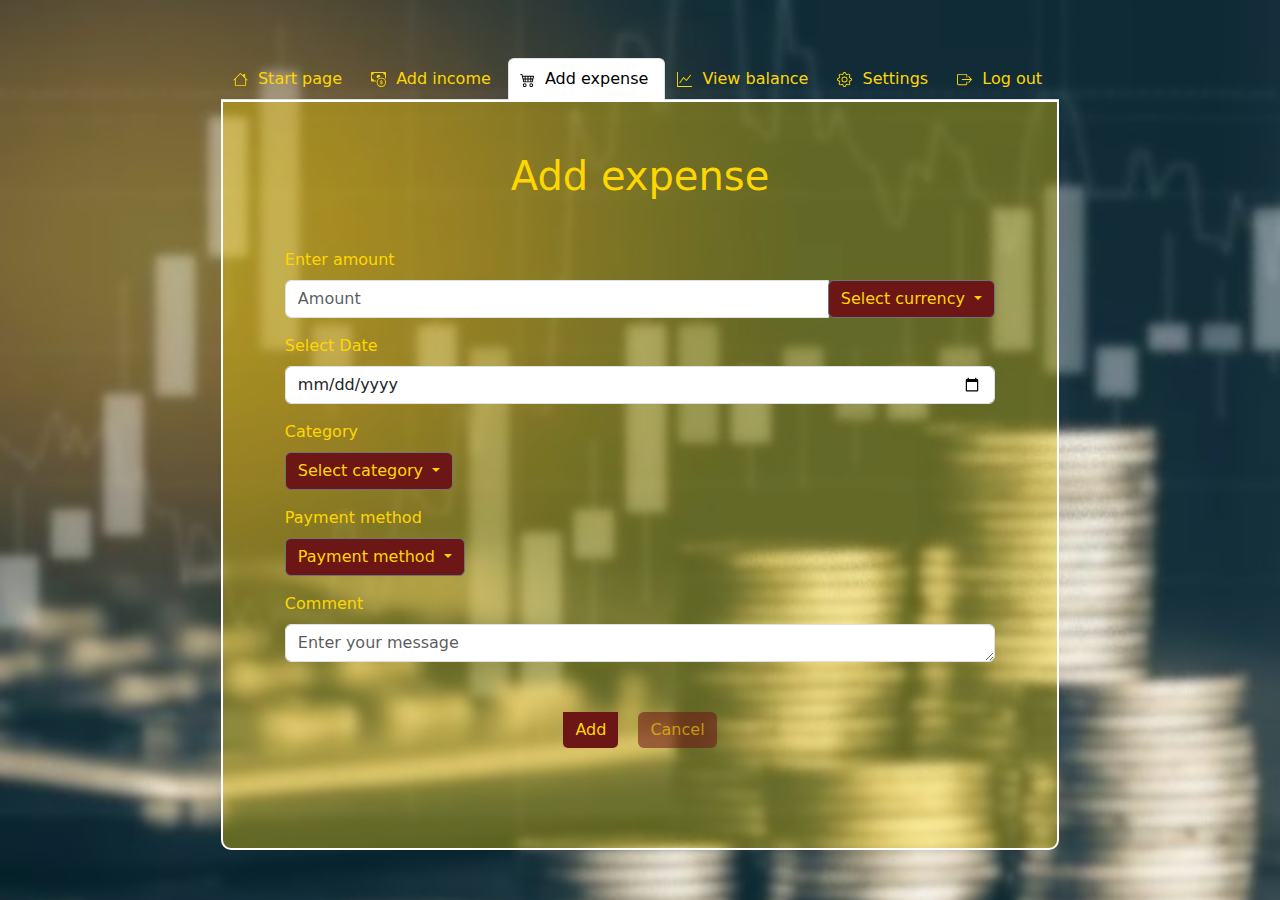
==== add-expense-tab.html @ 06dd49f6 "changed_way_of_navbar_working" ====
<!DOCTYPE html>
<html lang="en">

<head>
    <meta charset="UTF-8" />
    <meta name="viewport" content="width=device-width, initial-scale=1.0"/>
    <title>Main menu</title>
    <link href="https://cdn.jsdelivr.net/npm/bootstrap@5.3.3/dist/css/bootstrap.min.css" rel="stylesheet"
        integrity="sha384-QWTKZyjpPEjISv5WaRU9OFeRpok6YctnYmDr5pNlyT2bRjXh0JMhjY6hW+ALEwIH" crossorigin="anonymous" />
    <link rel="stylesheet" href="./style.css" />
</head>

<body class="menu">
    <nav class="navbar navbar-expand-lg navbar-light">
        <div class="container-fluid">
            
            <button class="navbar-toggler ms-auto" type="button" data-bs-toggle="collapse" data-bs-target="#navbarTabs"
                aria-controls="navbarTabs" aria-expanded="false" aria-label="Toggle navigation">
                <span class="navbar-toggler-icon"></span>
            </button>

            <div class="collapse navbar-collapse" id="navbarTabs">
                <ul class="nav nav-tabs">
                    
                    <li class="nav-item">
                        <a class="nav-link" id="start-tab" href="./menu.html">

                            <svg xmlns="http://www.w3.org/2000/svg" width="15" height="15" fill="currentColor" class="bi bi-house" viewBox="0 0 16 16" style="margin-right: 5px; margin-left: -5px;">
                                <path d="M8.707 1.5a1 1 0 0 0-1.414 0L.646 8.146a.5.5 0 0 0 .708.708L2 8.207V13.5A1.5 1.5 0 0 0 3.5 15h9a1.5 1.5 0 0 0 1.5-1.5V8.207l.646.647a.5.5 0 0 0 .708-.708L13 5.793V2.5a.5.5 0 0 0-.5-.5h-1a.5.5 0 0 0-.5.5v1.293zM13 7.207V13.5a.5.5 0 0 1-.5.5h-9a.5.5 0 0 1-.5-.5V7.207l5-5z"/>
                            </svg>

                        Start page</a>
                    </li>

                    <li class="nav-item">
                        <a class="nav-link" id="incomes-tab" href="./add-income-tab.html">

                            <svg xmlns="http://www.w3.org/2000/svg" width="15" height="15" fill="currentColor" class="bi bi-cash-coin" viewBox="0 0 16 16" style="margin-right: 5px; margin-left: -5px;">
                                <path fill-rule="evenodd" d="M11 15a4 4 0 1 0 0-8 4 4 0 0 0 0 8m5-4a5 5 0 1 1-10 0 5 5 0 0 1 10 0"/>
                                <path d="M9.438 11.944c.047.596.518 1.06 1.363 1.116v.44h.375v-.443c.875-.061 1.386-.529 1.386-1.207 0-.618-.39-.936-1.09-1.1l-.296-.07v-1.2c.376.043.614.248.671.532h.658c-.047-.575-.54-1.024-1.329-1.073V8.5h-.375v.45c-.747.073-1.255.522-1.255 1.158 0 .562.378.92 1.007 1.066l.248.061v1.272c-.384-.058-.639-.27-.696-.563h-.668zm1.36-1.354c-.369-.085-.569-.26-.569-.522 0-.294.216-.514.572-.578v1.1zm.432.746c.449.104.655.272.655.569 0 .339-.257.571-.709.614v-1.195z"/>
                                <path d="M1 0a1 1 0 0 0-1 1v8a1 1 0 0 0 1 1h4.083q.088-.517.258-1H3a2 2 0 0 0-2-2V3a2 2 0 0 0 2-2h10a2 2 0 0 0 2 2v3.528c.38.34.717.728 1 1.154V1a1 1 0 0 0-1-1z"/>
                                <path d="M9.998 5.083 10 5a2 2 0 1 0-3.132 1.65 6 6 0 0 1 3.13-1.567"/>
                            </svg>
                            
                        Add income</a>
                    </li>

                    <li class="nav-item">
                        <a class="nav-link active" id="expenses-tab">

                            <svg xmlns="http://www.w3.org/2000/svg" width="15" height="15" fill="currentColor" class="bi bi-cart4" viewBox="0 0 16 16" style="margin-right: 5px; margin-left: -5px;">
                                <path d="M0 2.5A.5.5 0 0 1 .5 2H2a.5.5 0 0 1 .485.379L2.89 4H14.5a.5.5 0 0 1 .485.621l-1.5 6A.5.5 0 0 1 13 11H4a.5.5 0 0 1-.485-.379L1.61 3H.5a.5.5 0 0 1-.5-.5M3.14 5l.5 2H5V5zM6 5v2h2V5zm3 0v2h2V5zm3 0v2h1.36l.5-2zm1.11 3H12v2h.61zM11 8H9v2h2zM8 8H6v2h2zM5 8H3.89l.5 2H5zm0 5a1 1 0 1 0 0 2 1 1 0 0 0 0-2m-2 1a2 2 0 1 1 4 0 2 2 0 0 1-4 0m9-1a1 1 0 1 0 0 2 1 1 0 0 0 0-2m-2 1a2 2 0 1 1 4 0 2 2 0 0 1-4 0"/>
                            </svg>                          
                            
                        Add expense</a>
                    </li>

                    <li class="nav-item">
                        <a class="nav-link" id="balance-tab" href="./view-balance-tab.html">

                            <svg xmlns="http://www.w3.org/2000/svg" width="15" height="15" fill="currentColor" class="bi bi-graph-up" viewBox="0 0 16 16" style="margin-right: 5px; margin-left: -5px;">
                            <path fill-rule="evenodd" d="M0 0h1v15h15v1H0zm14.817 3.113a.5.5 0 0 1 .07.704l-4.5 5.5a.5.5 0 0 1-.74.037L7.06 6.767l-3.656 5.027a.5.5 0 0 1-.808-.588l4-5.5a.5.5 0 0 1 .758-.06l2.609 2.61 4.15-5.073a.5.5 0 0 1 .704-.07"/>
                            </svg>                    
                            
                        View balance</a>
                    </li>

                    <li class="nav-item">
                        <a class="nav-link" id="settings-tab" href="./settings-tab.html">

                            <svg xmlns="http://www.w3.org/2000/svg" width="15" height="15" fill="currentColor" class="bi bi-gear" viewBox="0 0 16 16" style="margin-right: 5px; margin-left: -5px;">
                                <path d="M8 4.754a3.246 3.246 0 1 0 0 6.492 3.246 3.246 0 0 0 0-6.492M5.754 8a2.246 2.246 0 1 1 4.492 0 2.246 2.246 0 0 1-4.492 0"/>
                                <path d="M9.796 1.343c-.527-1.79-3.065-1.79-3.592 0l-.094.319a.873.873 0 0 1-1.255.52l-.292-.16c-1.64-.892-3.433.902-2.54 2.541l.159.292a.873.873 0 0 1-.52 1.255l-.319.094c-1.79.527-1.79 3.065 0 3.592l.319.094a.873.873 0 0 1 .52 1.255l-.16.292c-.892 1.64.901 3.434 2.541 2.54l.292-.159a.873.873 0 0 1 1.255.52l.094.319c.527 1.79 3.065 1.79 3.592 0l.094-.319a.873.873 0 0 1 1.255-.52l.292.16c1.64.893 3.434-.902 2.54-2.541l-.159-.292a.873.873 0 0 1 .52-1.255l.319-.094c1.79-.527 1.79-3.065 0-3.592l-.319-.094a.873.873 0 0 1-.52-1.255l.16-.292c.893-1.64-.902-3.433-2.541-2.54l-.292.159a.873.873 0 0 1-1.255-.52zm-2.633.283c.246-.835 1.428-.835 1.674 0l.094.319a1.873 1.873 0 0 0 2.693 1.115l.291-.16c.764-.415 1.6.42 1.184 1.185l-.159.292a1.873 1.873 0 0 0 1.116 2.692l.318.094c.835.246.835 1.428 0 1.674l-.319.094a1.873 1.873 0 0 0-1.115 2.693l.16.291c.415.764-.42 1.6-1.185 1.184l-.291-.159a1.873 1.873 0 0 0-2.693 1.116l-.094.318c-.246.835-1.428.835-1.674 0l-.094-.319a1.873 1.873 0 0 0-2.692-1.115l-.292.16c-.764.415-1.6-.42-1.184-1.185l.159-.291A1.873 1.873 0 0 0 1.945 8.93l-.319-.094c-.835-.246-.835-1.428 0-1.674l.319-.094A1.873 1.873 0 0 0 3.06 4.377l-.16-.292c-.415-.764.42-1.6 1.185-1.184l.292.159a1.873 1.873 0 0 0 2.692-1.115z"/>
                            </svg>
                            
                        Settings</a>
                    </li>

                    <li class="nav-item">
                        <a class="nav-link" id="log-out-tab" href="./login.html">
                        
                            <svg xmlns="http://www.w3.org/2000/svg" width="15" height="15" fill="currentColor" class="bi bi-box-arrow-right" viewBox="0 0 16 16" style="margin-right: 5px; margin-left: -5px;">
                                <path fill-rule="evenodd" d="M10 12.5a.5.5 0 0 1-.5.5h-8a.5.5 0 0 1-.5-.5v-9a.5.5 0 0 1 .5-.5h8a.5.5 0 0 1 .5.5v2a.5.5 0 0 0 1 0v-2A1.5 1.5 0 0 0 9.5 2h-8A1.5 1.5 0 0 0 0 3.5v9A1.5 1.5 0 0 0 1.5 14h8a1.5 1.5 0 0 0 1.5-1.5v-2a.5.5 0 0 0-1 0z"/>
                                <path fill-rule="evenodd" d="M15.854 8.354a.5.5 0 0 0 0-.708l-3-3a.5.5 0 0 0-.708.708L14.293 7.5H5.5a.5.5 0 0 0 0 1h8.793l-2.147 2.146a.5.5 0 0 0 .708.708z"/>
                            </svg>

                        Log out</a>
                    </li>
                </ul>
            </div>
        </div>
    </nav>
    
    <div class="tab-content container mt-5">
        <div class="tab-pane active">

            <h1>Add expense</h1>
            <div class="container mt-5">
                <form id="expenseForm">
                    <div class="mb-3">
                        <label for="amountInput" class="form-label">Enter amount</label>
                        <div class="input-group">
                            <input type="number" class="form-control" id="amountInput" placeholder="Amount" step="0.01" required>
                            <span>
                                <div class="dropdown">
                                    <button class="btn btn-secondary dropdown-toggle" type="button" id="currencyDropdown"
                                        data-bs-toggle="dropdown" aria-expanded="false">
                                        Select currency
                                    </button>
                                    <ul class="dropdown-menu" aria-labelledby="currencyDropdown">
                                        <li>
                                            <a class="dropdown-item" href="#" data-currency="zł">zł</a>
                                        </li>
                                        <li>
                                            <a class="dropdown-item" href="#" data-currency="€">€</a>
                                        </li>
                                        <li>
                                            <a class="dropdown-item" href="#" data-currency="$">$</a>
                                        </li>
                                    </ul>
                                </div>                       
                            </span>
                            <input type="hidden" id="selectedCurrency" name="selectedCurrency" value="" required>
                        </div>
                    </div>
                    <div class="mb-3">
                        <label for="dateInputExpense" class="form-label">Select Date</label>
                        <input type="date" class="form-control" id="dateInputExpense" required>
                    </div>
                    <div class="mb-3">
                        <label for="inputCategoryExpense" class="form-label">Category</label>
                        <div class="dropdown">
                            <button class="btn btn-secondary dropdown-toggle" type="button" id="expenseDropdown"
                                data-bs-toggle="dropdown" aria-expanded="false">
                                Select category
                            </button>
                            <ul class="dropdown-menu" aria-labelledby="expenseDropdown">
                                <li>
                                    <a class="dropdown-item" href="#" data-category="Food">Food</a>
                                </li>
                                <li>
                                    <a class="dropdown-item" href="#" data-category="Rent">Rent</a>
                                </li>
                                <li>
                                    <a class="dropdown-item" href="#" data-category="Transport">Transport</a>
                                </li>
                                <li>
                                    <a class="dropdown-item" href="#" data-category="Telecommunication">Telecommunication</a>
                                </li>                
                                <li>
                                    <a class="dropdown-item" href="#" data-category="Health">Health</a>
                                </li>
                                <li>
                                    <a class="dropdown-item" href="#" data-category="Clothes">Clothes</a>
                                </li>
                                <li>
                                    <a class="dropdown-item" href="#" data-category="Hygiene">Hygiene</a>
                                </li>
                                <li>
                                    <a class="dropdown-item" href="#" data-category="Kids">Kids</a>
                                </li>
                                <li>
                                    <a class="dropdown-item" href="#" data-category="Entertainment">Entertainment</a>
                                </li>
                                <li>
                                    <a class="dropdown-item" href="#" data-category="Trip">Trip</a>
                                </li>
                                <li>
                                    <a class="dropdown-item" href="#" data-category="Training">Training</a>
                                </li>
                                <li>
                                    <a class="dropdown-item" href="#" data-category="Books">Books</a>
                                </li>
                                <li>
                                    <a class="dropdown-item" href="#" data-category="Savings">Savings</a>
                                </li>
                                <li>
                                    <a class="dropdown-item" href="#" data-category="forRetirement">For retirement</a>
                                </li>
                                <li>
                                    <a class="dropdown-item" href="#" data-category="Debts">Debts</a>
                                </li>
                                <li>
                                    <a class="dropdown-item" href="#" data-category="Donation">Donation</a>
                                </li>
                                <li>
                                    <a class="dropdown-item custom-option" href="#"
                                        id="customCategoryExpense">Other</a>
                                </li>
                            </ul>
                        </div>
                        <input type="text" class="form-control mt-2" id="customInputExpense"
                            placeholder="Custom category" style="display: none;">
                        <input type="hidden" class="form-control mt-2" id="selectedCategoryExpense" name="selectedCategoryExpense" placeholder="Selected category" required>
                    </div>
                    <div class="mb-3">
                        <label for="paymentMethodExpense" class="form-label">Payment method</label>
                        <div class="dropdown">
                            <button class="btn btn-secondary dropdown-toggle" type="button" id="paymentMethodDropdown"
                                data-bs-toggle="dropdown" aria-expanded="false">
                                Payment method
                            </button>
                            <ul class="dropdown-menu" aria-labelledby="paymentMethodDropdown">
                                <li>
                                    <a class="dropdown-item" href="#" data-method="Cash">Cash</a>
                                </li>
                                <li>
                                    <a class="dropdown-item" href="#" data-method="Card">Card</a>
                                </li>
                                <li>
                                    <a class="dropdown-item custom-option" href="#" id="customMethodExpense">Other</a>
                                </li>
                            </ul>
                        </div>
                        <input type="text" class="form-control mt-2" id="customPaymentMethodExpense"
                        placeholder="Custom payment method" style="display: none;">
                        <input type="hidden" class="form-control mt-2" id="selectedPayment" name="selectedPayment" placeholder="Selected payment" required>
                    </div>
                    <div class="mb-3">
                        <label for="inputMessageExpense" class="form-label">Comment</label>
                        <textarea class="form-control" id="inputMessageExpense" rows="1"
                            placeholder="Enter your message"></textarea>
                    </div>
                    <div class="d-flex justify-content-center" style="margin-top: 50px; margin-bottom: 50px">
                        <button type="submit" class="btn btn-primary add">Add</button>  
                        <a href="#start" class="btn btn-secondary cancel" data-bs-toggle="tab" data-bs-target="#start">Cancel</a>
                    </div>
                </form>
            </div>
            
        </div>
    </div>

    <script src="https://cdn.jsdelivr.net/npm/bootstrap@5.3.3/dist/js/bootstrap.bundle.min.js"
        integrity="sha384-YvpcrYf0tY3lHB60NNkmXc5s9fDVZLESaAA55NDzOxhy9GkcIdslK1eN7N6jIeHz"
        crossorigin="anonymous"></script>
</body>
</html>
---- style.css ----
body {
    display: grid;
    align-items: center;
    justify-content: center;
    background: url(./images/background.jpg);
    background-repeat: no-repeat;
    background-position: center;
    background-size: 100%;
    margin-top: 50px;
}

h1 {
    text-align: center;
    color: gold;
}

p {
    text-align: center;
    color: gold;
    font-style: oblique;
}

img {
    height: 220px;
}

.start-grid {
    display: flex;
}

.btn-primary {
    border-top-right-radius: 0px;
    border-top-left-radius: 0px;
    border-bottom-left-radius: 5px;
    border-bottom-right-radius: 5px;
    display: block;
    background-color: rgb(109, 22, 22);
    border: none;
    color: gold;
}

.btn-primary:hover {
    background-color: gold;
    color: rgb(109, 22, 22);
}

#main_sub {
    height: 50px;
    border-top-right-radius: 6px;
    border-top-left-radius: 6px;
    border-bottom-left-radius: 6px;
    border-bottom-right-radius: 6px;
    display: block;
    background-color: rgb(109, 22, 22);
    border: none;
    color: gold;
}

#main_sub:hover {
    background-color: gold;
    color: rgb(109, 22, 22);    
}

.nav-tabs .nav-link {
    color: gold;
}

.navbar-toggler {
    border-color: gold;
}

.navbar-toggler-icon {
    background-image: url("data:image/svg+xml;charset=UTF8,%3Csvg viewBox='0 0 16 16' xmlns='http://www.w3.org/2000/svg'%3E%3Cpath stroke='rgb(255,215,0)' stroke-width='0.5' d='M1 2h14M1 8h14M1 14h14'/%3E%3C/svg%3E");
}

.form-label {
    color: gold;
}

.dropdown-menu {
    background-color: rgb(109, 22, 22);
}

.dropdown-toggle {
    background-color: rgb(109, 22, 22);
    color: gold;
}

.dropdown-toggle:hover {
    background-color: gold;
    color: rgb(109, 22, 22);
}

.dropdown-item {
    color: gold;
}

.dropdown-item:hover {
    background-color: gold;
    color: rgb(109, 22, 22);
}

.cancel {
    background-color: rgba(109, 22, 22, 0.575);
    color: rgba(255, 217, 0, 0.608);
    border: none;
    margin-left: 10px;
}

.cancel:hover {
    background-color: gold;
    color: rgb(109, 22, 22);
}

.add {
    background-color: rgb(109, 22, 22);
    color: gold;
    border: none;
    margin-right: 10px;
}

.add:hover {
    background-color: gold;
    color: rgb(109, 22, 22);
}

td {
    height: 35px;
    text-align: center;
    vertical-align: middle;
    font-size: 14px;
    line-height: 14px;
    padding: 0;
}

th {
    height: 50px;
    font-size: 20px;
    text-decoration: underline;
    text-underline-offset: 5px;
    text-align: center;
    vertical-align: middle;
}

.summary {
    padding: 0;
}

#dateRange {
    display: inline-block;
    padding: 0.75rem 0.375rem;
    border: 1px solid;
    border-color: gray;
    border-radius: 0.375rem;
    background-color: rgb(109, 22, 22);
    color: gold;
    padding-left: 15px;
    padding-right: 15px;
}

#title {
    display: inline-block;
    padding: 0.75rem 0.375rem;
    border: 1px solid;
    border-color: gray;
    border-radius: 0.375rem;
    background-color: rgb(109, 22, 22);
    color: gold;
    padding-left: 15px;
    padding-right: 15px;
    justify-content: center;
    font-stretch: extra-expanded;
    text-align: center;
}

.range {
    font-weight: bold;
    font-size: 18px;
    width: 40%;
    position: relative;
    left: 30%;
    text-align: center;
    margin-bottom: 35px;
}

.submitButt {
    background-color: rgb(109, 22, 22);
    color: gold;
}

.submitButt:hover {
    background-color: gold;
    color: rgb(109, 22, 22);
}

.chart-container {
    width: 50%;
    margin: auto;
    padding: 20px;
    border-radius: 15px;
    background-color: #fff;   
}

.tab-pane {
    display: block;
    margin-top: -56px;
    padding: 50px;
    border: #fff;
    border-style: solid;
    border-width: 2px;
    border-radius: 10px;
    border-top-left-radius: 0px;
    border-top-right-radius: 0px;
    background-color: rgba(255, 217, 0, 0.342);
}

.butt-wd {
    width: 80%;
}

#set {
    display: inline-block;
    margin-left: 12px;
    width: 97%;
}

@media (max-width: 997px) {

    body {
        background: url(./images/background-mobile.jpg);
        background-repeat: no-repeat;
        background-size:cover;
    }

    .start-grid {
        display: block;
    }

    .nav-tabs {
        flex-direction: column;
        width: 300px;
    }

    .tab-content {
        width: 400px;
    }

    .chart-container {
        width: 100%;
        margin: auto;
        padding: 0px;
        border-radius: 15px;
        background-color: #fff;   
    }

    #menu-img {
        width: 80%;
        height: fit-content;
    }

    #set {
        display: inline-block;
        margin-left: 12px;
        width: 94%;
    }
}
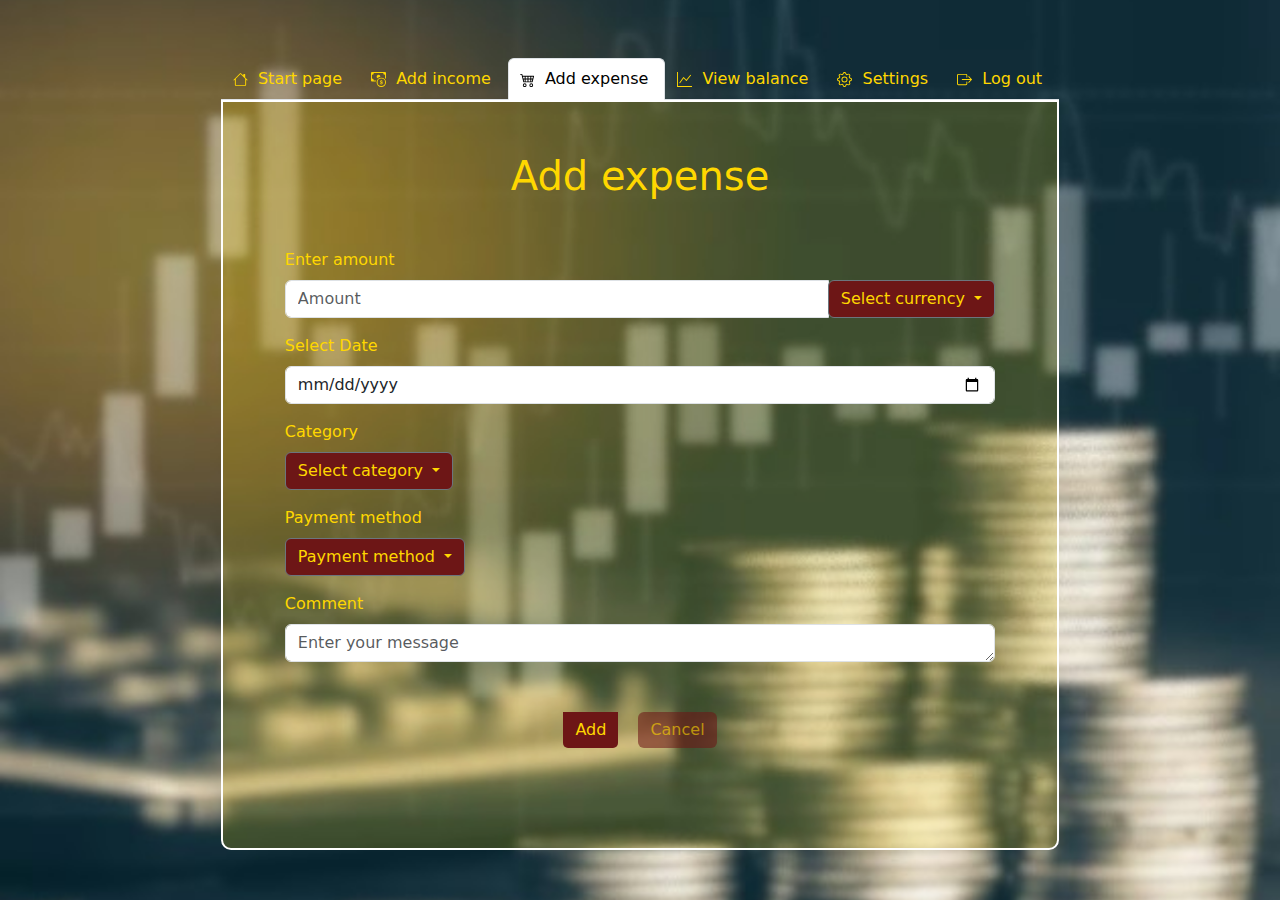
==== commit 8b541cab: "Adding income has been improved" ====
--- a/add-expense-tab.html
+++ b/add-expense-tab.html
@@ -15,7 +15,7 @@
         <div class="container-fluid">
             
             <button class="navbar-toggler ms-auto" type="button" data-bs-toggle="collapse" data-bs-target="#navbarTabs"
-                aria-controls="navbarTabs" aria-expanded="false" aria-label="Toggle navigation">
+                aria-label="Toggle navigation">
                 <span class="navbar-toggler-icon"></span>
             </button>
 
@@ -227,7 +227,7 @@
                     </div>
                 </form>
             </div>
-            
+
         </div>
     </div>
 
--- a/style.css
+++ b/style.css
@@ -211,7 +211,7 @@
     border-radius: 10px;
     border-top-left-radius: 0px;
     border-top-right-radius: 0px;
-    background-color: rgba(255, 217, 0, 0.342);
+    background-color: rgba(255, 217, 0, 0.185);
 }
 
 .butt-wd {
@@ -223,6 +223,17 @@
     margin-left: 12px;
     width: 97%;
 }
+
+#customCategoryInput {
+    display: none;
+}
+
+#successMessage {
+    display: none;
+    font-size: 20px;
+    margin-top: 20px;
+}
+
 
 @media (max-width: 997px) {
 
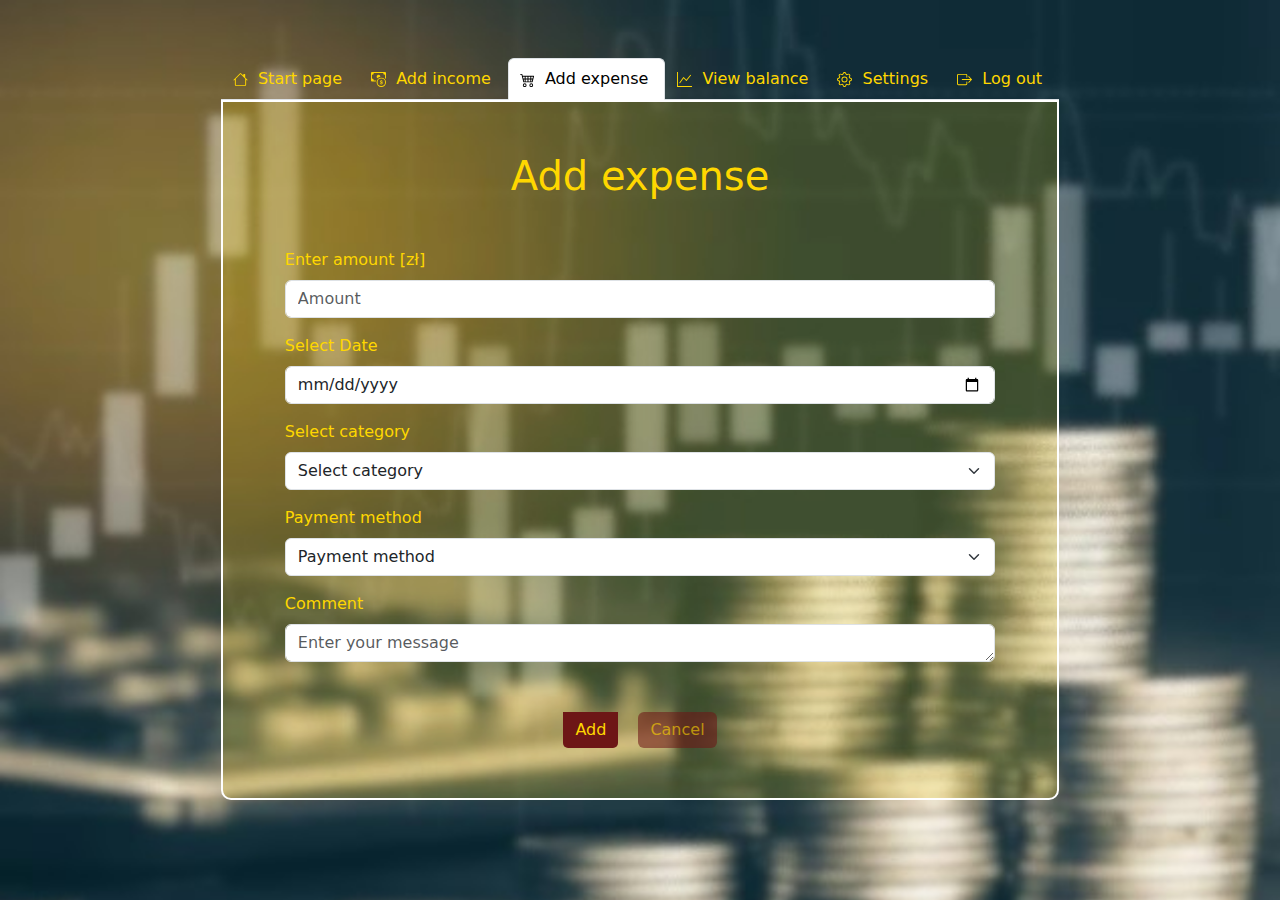
==== commit bfe61f8c: "Adding expense has been improved" ====
--- a/add-expense-tab.html
+++ b/add-expense-tab.html
@@ -91,141 +91,74 @@
         </div>
     </nav>
     
-    <div class="tab-content container mt-5">
+    <div class="tab-content container mt-5 mb-5">
         <div class="tab-pane active">
 
             <h1>Add expense</h1>
             <div class="container mt-5">
                 <form id="expenseForm">
                     <div class="mb-3">
-                        <label for="amountInput" class="form-label">Enter amount</label>
+                        <label for="amountInput" class="form-label">Enter amount [zł]</label>
                         <div class="input-group">
                             <input type="number" class="form-control" id="amountInput" placeholder="Amount" step="0.01" required>
-                            <span>
-                                <div class="dropdown">
-                                    <button class="btn btn-secondary dropdown-toggle" type="button" id="currencyDropdown"
-                                        data-bs-toggle="dropdown" aria-expanded="false">
-                                        Select currency
-                                    </button>
-                                    <ul class="dropdown-menu" aria-labelledby="currencyDropdown">
-                                        <li>
-                                            <a class="dropdown-item" href="#" data-currency="zł">zł</a>
-                                        </li>
-                                        <li>
-                                            <a class="dropdown-item" href="#" data-currency="€">€</a>
-                                        </li>
-                                        <li>
-                                            <a class="dropdown-item" href="#" data-currency="$">$</a>
-                                        </li>
-                                    </ul>
-                                </div>                       
-                            </span>
-                            <input type="hidden" id="selectedCurrency" name="selectedCurrency" value="" required>
                         </div>
                     </div>
+
                     <div class="mb-3">
                         <label for="dateInputExpense" class="form-label">Select Date</label>
                         <input type="date" class="form-control" id="dateInputExpense" required>
                     </div>
+
                     <div class="mb-3">
-                        <label for="inputCategoryExpense" class="form-label">Category</label>
-                        <div class="dropdown">
-                            <button class="btn btn-secondary dropdown-toggle" type="button" id="expenseDropdown"
-                                data-bs-toggle="dropdown" aria-expanded="false">
-                                Select category
-                            </button>
-                            <ul class="dropdown-menu" aria-labelledby="expenseDropdown">
-                                <li>
-                                    <a class="dropdown-item" href="#" data-category="Food">Food</a>
-                                </li>
-                                <li>
-                                    <a class="dropdown-item" href="#" data-category="Rent">Rent</a>
-                                </li>
-                                <li>
-                                    <a class="dropdown-item" href="#" data-category="Transport">Transport</a>
-                                </li>
-                                <li>
-                                    <a class="dropdown-item" href="#" data-category="Telecommunication">Telecommunication</a>
-                                </li>                
-                                <li>
-                                    <a class="dropdown-item" href="#" data-category="Health">Health</a>
-                                </li>
-                                <li>
-                                    <a class="dropdown-item" href="#" data-category="Clothes">Clothes</a>
-                                </li>
-                                <li>
-                                    <a class="dropdown-item" href="#" data-category="Hygiene">Hygiene</a>
-                                </li>
-                                <li>
-                                    <a class="dropdown-item" href="#" data-category="Kids">Kids</a>
-                                </li>
-                                <li>
-                                    <a class="dropdown-item" href="#" data-category="Entertainment">Entertainment</a>
-                                </li>
-                                <li>
-                                    <a class="dropdown-item" href="#" data-category="Trip">Trip</a>
-                                </li>
-                                <li>
-                                    <a class="dropdown-item" href="#" data-category="Training">Training</a>
-                                </li>
-                                <li>
-                                    <a class="dropdown-item" href="#" data-category="Books">Books</a>
-                                </li>
-                                <li>
-                                    <a class="dropdown-item" href="#" data-category="Savings">Savings</a>
-                                </li>
-                                <li>
-                                    <a class="dropdown-item" href="#" data-category="forRetirement">For retirement</a>
-                                </li>
-                                <li>
-                                    <a class="dropdown-item" href="#" data-category="Debts">Debts</a>
-                                </li>
-                                <li>
-                                    <a class="dropdown-item" href="#" data-category="Donation">Donation</a>
-                                </li>
-                                <li>
-                                    <a class="dropdown-item custom-option" href="#"
-                                        id="customCategoryExpense">Other</a>
-                                </li>
-                            </ul>
-                        </div>
-                        <input type="text" class="form-control mt-2" id="customInputExpense"
-                            placeholder="Custom category" style="display: none;">
-                        <input type="hidden" class="form-control mt-2" id="selectedCategoryExpense" name="selectedCategoryExpense" placeholder="Selected category" required>
+                        <label for="categorySelect" class="form-label">Select category</label>
+                        <select id="categorySelect" class="form-select" aria-label="Select category" required>
+                            <option value="" selected disabled>Select category</option>
+                            <option value="Food">Food</option>
+                            <option value="Rent">Rent</option>
+                            <option value="Transport">Transport</option>
+                            <option value="Telecommunication">Telecommunication</option>
+                            <option value="Health">Health</option>
+                            <option value="Clothes">Clothes</option>
+                            <option value="Hygiene">Hygiene</option>
+                            <option value="Kids">Kids</option>
+                            <option value="Entertainment">Entertainment</option>
+                            <option value="Trip">Trip</option>
+                            <option value="Training">Training</option>
+                            <option value="Books">Books</option>
+                            <option value="Savings">Savings</option>
+                            <option value="For retirement">For retirement</option>
+                            <option value="Debts">Debts</option>
+                            <option value="Donation">Donation</option>
+                            <option value="custom">Other - category in comment</option>
+                        </select>                       
                     </div>
+
                     <div class="mb-3">
                         <label for="paymentMethodExpense" class="form-label">Payment method</label>
-                        <div class="dropdown">
-                            <button class="btn btn-secondary dropdown-toggle" type="button" id="paymentMethodDropdown"
-                                data-bs-toggle="dropdown" aria-expanded="false">
-                                Payment method
-                            </button>
-                            <ul class="dropdown-menu" aria-labelledby="paymentMethodDropdown">
-                                <li>
-                                    <a class="dropdown-item" href="#" data-method="Cash">Cash</a>
-                                </li>
-                                <li>
-                                    <a class="dropdown-item" href="#" data-method="Card">Card</a>
-                                </li>
-                                <li>
-                                    <a class="dropdown-item custom-option" href="#" id="customMethodExpense">Other</a>
-                                </li>
-                            </ul>
-                        </div>
-                        <input type="text" class="form-control mt-2" id="customPaymentMethodExpense"
-                        placeholder="Custom payment method" style="display: none;">
-                        <input type="hidden" class="form-control mt-2" id="selectedPayment" name="selectedPayment" placeholder="Selected payment" required>
+                        <select id="paymentMethodDropdown" class="form-select" aria-label="Payment method" required>
+                            <option value="" selected disabled>Payment method</option>
+                            <option value="Food">Cash</option>
+                            <option value="Rent">Card</option>
+                        </select>
                     </div>
+
                     <div class="mb-3">
                         <label for="inputMessageExpense" class="form-label">Comment</label>
                         <textarea class="form-control" id="inputMessageExpense" rows="1"
-                            placeholder="Enter your message"></textarea>
+                        placeholder="Enter your message"></textarea>
                     </div>
-                    <div class="d-flex justify-content-center" style="margin-top: 50px; margin-bottom: 50px">
-                        <button type="submit" class="btn btn-primary add">Add</button>  
-                        <a href="#start" class="btn btn-secondary cancel" data-bs-toggle="tab" data-bs-target="#start">Cancel</a>
+
+                    <div class="d-flex justify-content-center" style="margin-top: 50px">
+                        <button type="submit" class="btn btn-primary add">Add</button>
+                        <a href="./menu.html" class="btn btn-secondary cancel">Cancel</a>
                     </div>
                 </form>
+
+                <div id="successMessage">
+                    <p>Your expense has been successfully added! Select the tab you want to go.</p>
+                    <a href="./add-income-tab.html" class="btn btn-primary add">Add another expense</a>
+                </div>
+
             </div>
 
         </div>
@@ -234,5 +167,15 @@
     <script src="https://cdn.jsdelivr.net/npm/bootstrap@5.3.3/dist/js/bootstrap.bundle.min.js"
         integrity="sha384-YvpcrYf0tY3lHB60NNkmXc5s9fDVZLESaAA55NDzOxhy9GkcIdslK1eN7N6jIeHz"
         crossorigin="anonymous"></script>
+
+    <script>
+        document.getElementById('expenseForm').addEventListener('submit', function(event) {
+
+            event.preventDefault();
+            document.querySelector('#expenseForm').style.display = 'none';
+            document.getElementById('successMessage').style.display = 'block';
+        });
+    </script>
+
 </body>
 </html>--- a/style.css
+++ b/style.css
@@ -93,6 +93,7 @@
 
 .dropdown-item {
     color: gold;
+    background-color: rgb(109, 22, 22);
 }
 
 .dropdown-item:hover {
@@ -218,16 +219,6 @@
     width: 80%;
 }
 
-#set {
-    display: inline-block;
-    margin-left: 12px;
-    width: 97%;
-}
-
-#customCategoryInput {
-    display: none;
-}
-
 #successMessage {
     display: none;
     font-size: 20px;
@@ -268,10 +259,4 @@
         width: 80%;
         height: fit-content;
     }
-
-    #set {
-        display: inline-block;
-        margin-left: 12px;
-        width: 94%;
-    }
 }